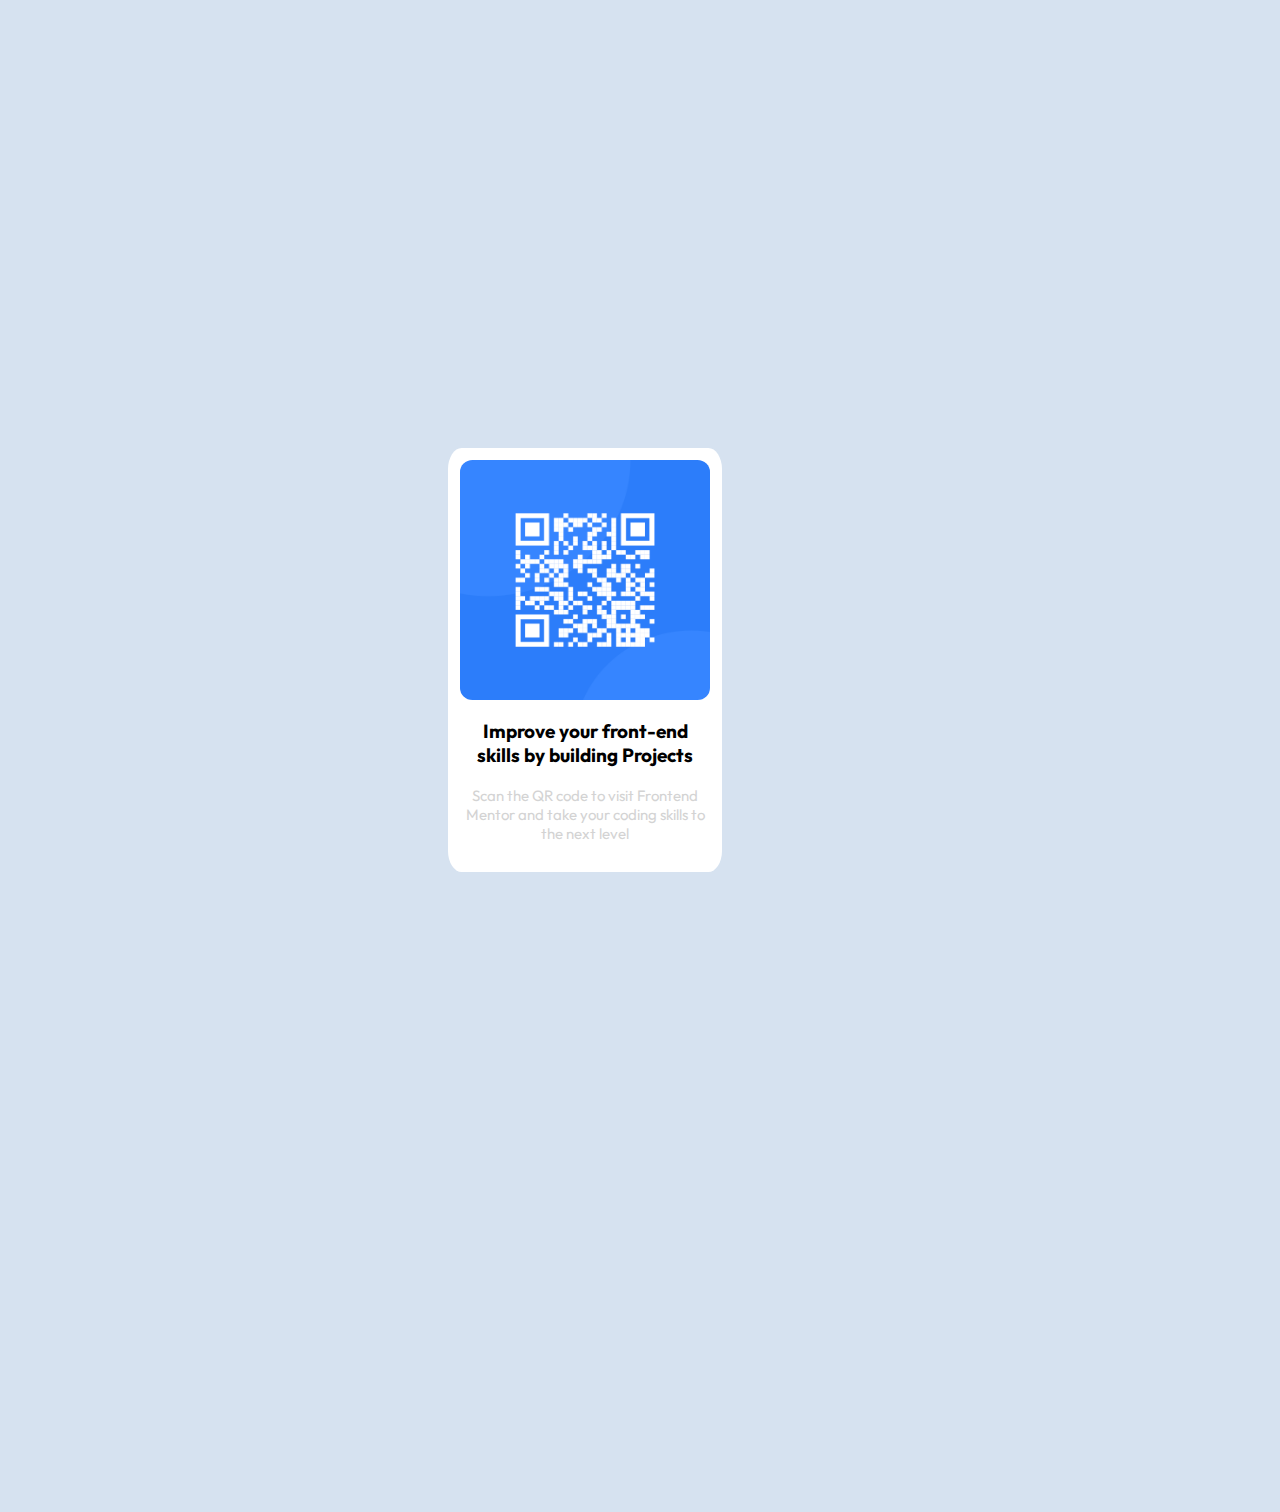
==== qrCode.html @ 0168a0da "1. Created Repository 2. Added html and css code 3. Added media queries 4. Fine tuned the code" ====
<html lang="en">

<head>
<!--Test-->
    <meta charset="UTF-8">
    <meta name="viewport" content="width=device-width, initial-scale=1.0">
    <title>QR Code Challenge Project </title>
    <link rel="stylesheet" href="css/qrCodestyle.css">
    <link rel="shortcut icon" href="C:\Users\User\Desktop\qr-code-component-main\images\favicon-32x32.png" type="image/x-icon">
    
    <!-- Import the font family "Outfit" into the project -->
    <link rel="preconnect" href="https://fonts.googleapis.com">
    <link rel="preconnect" href="https://fonts.gstatic.com" crossorigin>
    <link href="https://fonts.googleapis.com/css2?family=Outfit:wght@400;700&display=swap" rel="stylesheet">
    

</head>
<body>

    
        <div class="layer1">
            <div class=>
                <img src="/images/FrontEnd-QR-code.png" alt="Frontend website QR code ">
            </div>
            <p class="p1">Improve your front-end skills by building Projects</p>
            <p>Scan the QR code to visit Frontend Mentor and take your coding skills to the next level</p>
        </div>
        

</body>

</html>
---- css/qrCodestyle.css ----
body {
    background-color: hsl(212, 45%, 89%);
    margin: 25%;
    padding: 25%;
    
   
}

img{
    border-radius: 5%;
    width: 100%;
    height: 60%;
    
}

.layer1 {
    background: hsl(0, 0%, 100%);
    border-radius: 5%;
    height: 400px;
    padding: 12px;
    width: 250px;
} 

.p1 {
    color: black;
    text-align:center;
    font-family: 'Outfit', sans-serif;
    font-weight: 700;
    font-size: 19px;
}

p {
    color: lightgray;
    text-align: center;
    font-family: 'Outfit', sans-serif;
    font-weight: 400;
    font-size: 15px;
}

@media (min-width:375px){
    /* Mobile view */
    body{
        align-content: center;
        display: block;
        padding-left: 10%;
        padding-right: 10%;
        padding-top: 10%;
        padding-bottom: 25%;
    }
}
@media (max-width: 1440px){
    /* Desktop view */
    body{
        margin-left: 25%;
        margin-right: 25%;
    }
}
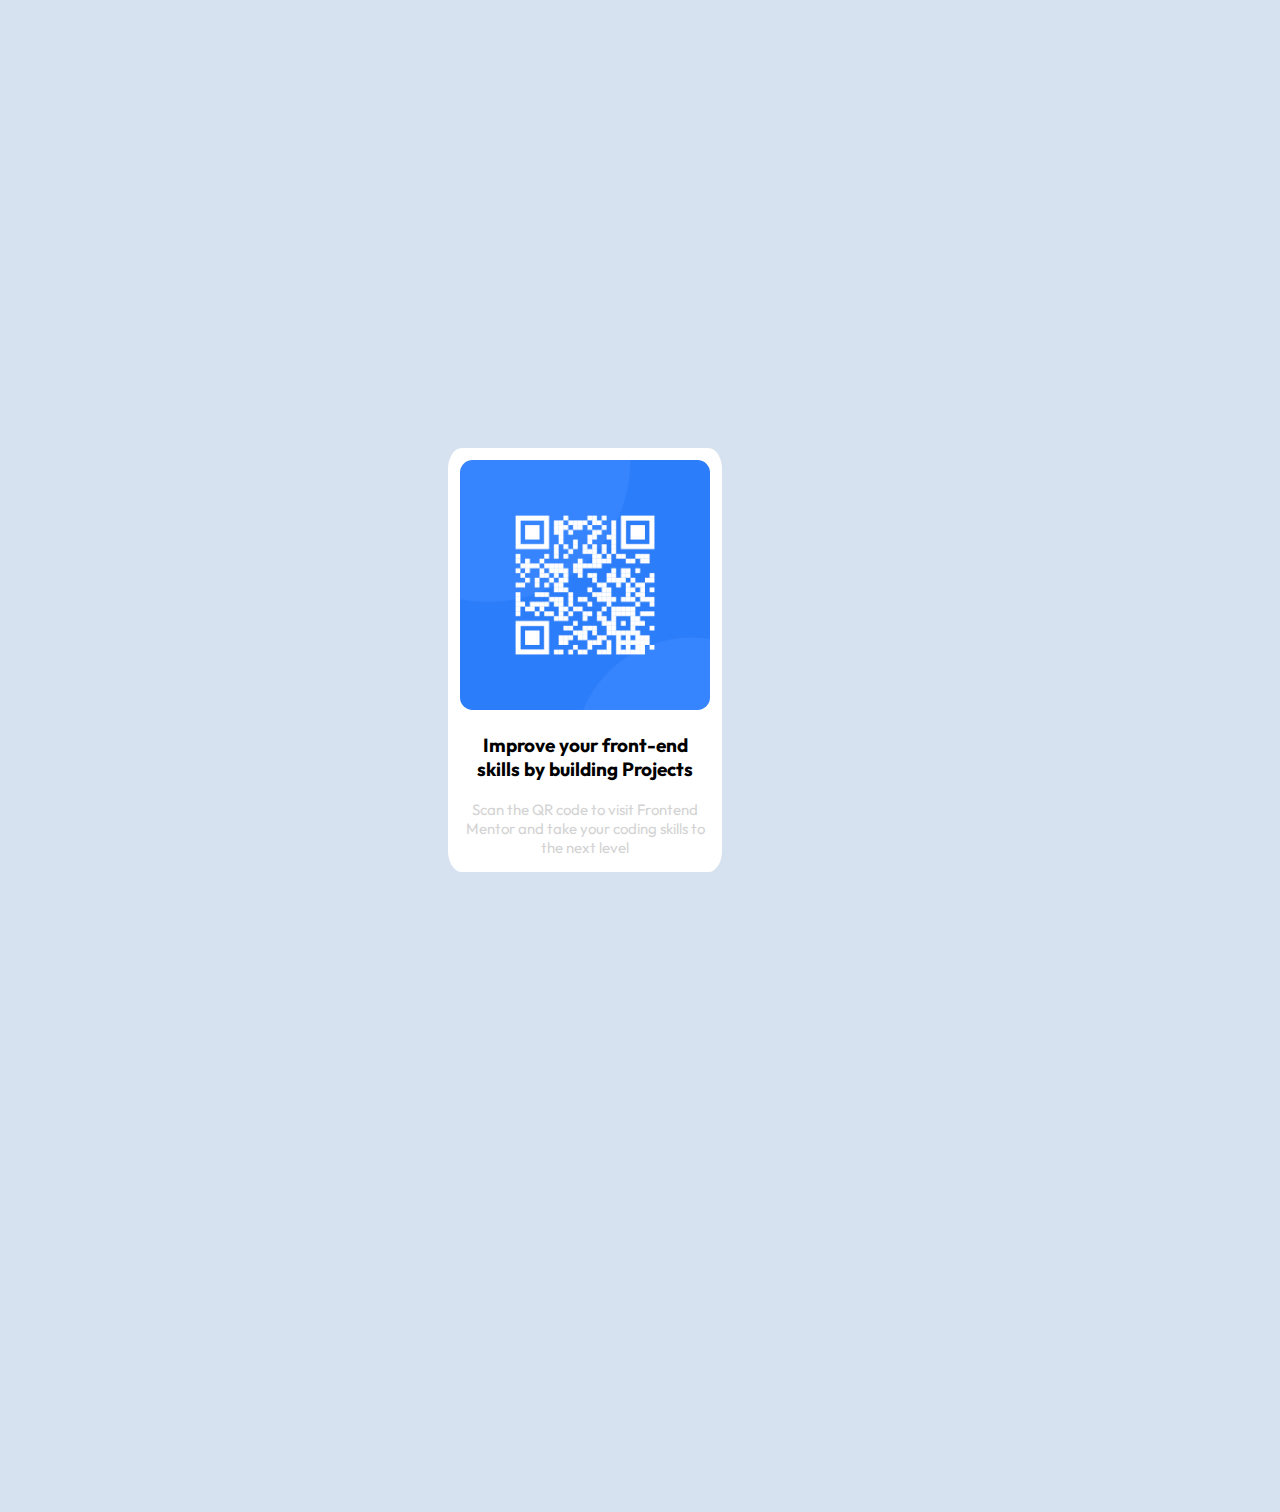
==== commit cc16afd9: "Update qrCode.html" ====
--- a/qrCode.html
+++ b/qrCode.html
@@ -1,12 +1,12 @@
+<!DOCTYPE html>
 <html lang="en">
 
 <head>
-<!--Test-->
     <meta charset="UTF-8">
     <meta name="viewport" content="width=device-width, initial-scale=1.0">
     <title>QR Code Challenge Project </title>
     <link rel="stylesheet" href="css/qrCodestyle.css">
-    <link rel="shortcut icon" href="C:\Users\User\Desktop\qr-code-component-main\images\favicon-32x32.png" type="image/x-icon">
+    <link rel="shortcut icon" href="C:\Users\User\Desktop\challenge1-qrcode\images\favicon-32x32.png" type="image/x-icon">
     
     <!-- Import the font family "Outfit" into the project -->
     <link rel="preconnect" href="https://fonts.googleapis.com">
